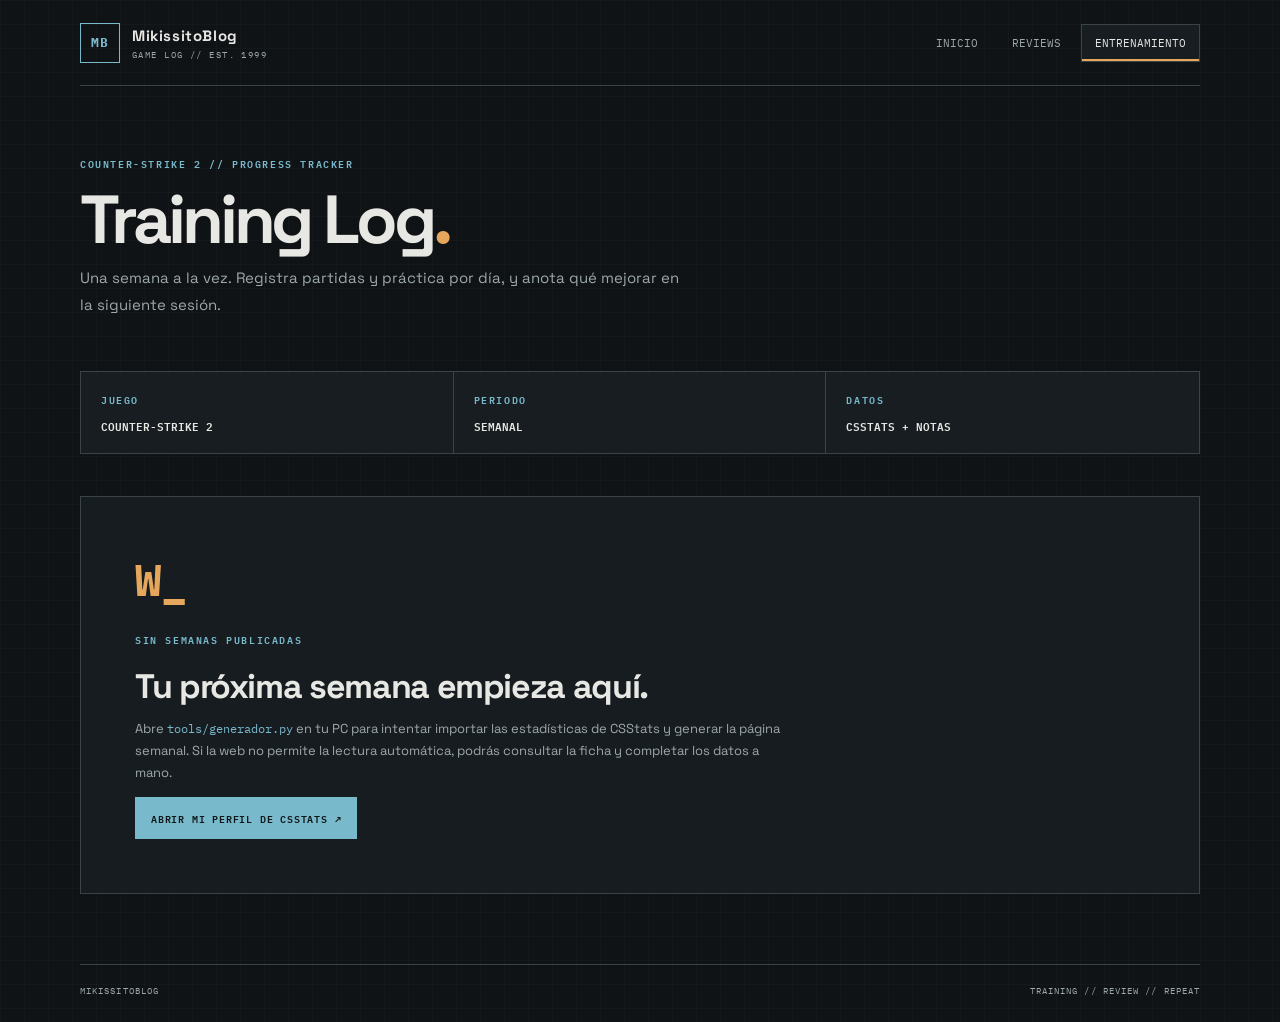
==== entrenamiento/index.html @ 772dc72a "Create MikissitoBlog static site Co-authored-by: Copilot <223556219+Copilot@users.noreply.github.com" ====
<!doctype html>
<html lang="es">
<head>
  <meta charset="utf-8">
  <meta name="viewport" content="width=device-width, initial-scale=1">
  <meta name="description" content="Diario semanal de entrenamiento y estadísticas de Counter-Strike 2.">
  <title>MikissitoBlog — Entrenamiento CS2</title>
  <link rel="stylesheet" href="../css/style.css">
</head>
<body>
  <header class="site-header">
    <a class="brand" href="../index.html"><span class="brand-mark">MB</span><span>MikissitoBlog<small>GAME LOG // EST. 1999</small></span></a>
    <nav class="main-nav" aria-label="Navegación principal">
      <a href="../index.html">Inicio</a><a href="../reviews/index.html">Reviews</a><a class="active" href="index.html">Entrenamiento</a>
    </nav>
  </header>
  <main>
    <section class="page-heading">
      <p class="eyebrow">COUNTER-STRIKE 2 // PROGRESS TRACKER</p>
      <h1>Training Log<span class="heading-dot">.</span></h1>
      <p>Una semana a la vez. Registra partidas y práctica por día, y anota qué mejorar en la siguiente sesión.</p>
    </section>
    <section class="stats-strip" aria-label="Información del registro">
      <div><span class="stat-label">JUEGO</span><strong>COUNTER-STRIKE 2</strong></div>
      <div><span class="stat-label">PERIODO</span><strong>SEMANAL</strong></div>
      <div><span class="stat-label">DATOS</span><strong>CSSTATS + NOTAS</strong></div>
    </section>
    <div class="entry-grid">
      <!-- GENERATED WEEKS -->
    </div>
    <!-- EMPTY WEEKS START -->
    <section class="panel empty-state">
      <div class="empty-icon" aria-hidden="true">W_</div>
      <p class="eyebrow">SIN SEMANAS PUBLICADAS</p>
      <h2>Tu próxima semana empieza aquí.</h2>
      <p>Abre <code>tools/generador.py</code> en tu PC para intentar importar las estadísticas de CSStats y generar la página semanal. Si la web no permite la lectura automática, podrás consultar la ficha y completar los datos a mano.</p>
      <a class="button button-primary" href="https://csstats.gg/player/76561198840688911#/">ABRIR MI PERFIL DE CSSTATS ↗</a>
    </section>
    <!-- EMPTY WEEKS END -->
  </main>
  <footer class="site-footer"><span>MIKISSITOBLOG</span><span>TRAINING // REVIEW // REPEAT</span></footer>
</body>
</html>
---- css/style.css ----
@import url('https://fonts.googleapis.com/css2?family=IBM+Plex+Mono:wght@400;500;600;700&family=Space+Grotesk:wght@400;500;600;700&display=swap');

:root {
  color-scheme: dark;
  --bg: #101316;
  --panel: #181d21;
  --panel-light: #20272c;
  --line: #39434a;
  --text: #e7e8e4;
  --muted: #9da8aa;
  --blue: #79b9cc;
  --orange: #e6a75d;
  --mono: "IBM Plex Mono", "Courier New", monospace;
  --display: "Space Grotesk", "Arial", sans-serif;
}

* { box-sizing: border-box; }
html { min-width: 320px; background: var(--bg); }
body {
  margin: 0;
  min-height: 100vh;
  color: var(--text);
  background-color: var(--bg);
  background-image: linear-gradient(rgba(255,255,255,.018) 1px, transparent 1px), linear-gradient(90deg, rgba(255,255,255,.018) 1px, transparent 1px);
  background-size: 24px 24px;
  font-family: var(--display);
}
a { color: inherit; text-decoration: none; }
.site-header, main, .site-footer { width: min(1120px, calc(100% - 40px)); margin-inline: auto; }
.site-header {
  display: flex;
  align-items: center;
  justify-content: space-between;
  gap: 24px;
  min-height: 86px;
  border-bottom: 1px solid var(--line);
}
.brand { display: flex; align-items: center; gap: 12px; font-size: 15px; font-weight: 700; letter-spacing: .04em; }
.brand small { display: block; margin-top: 4px; color: var(--muted); font: 9px var(--mono); letter-spacing: .16em; }
.brand-mark { display: grid; width: 40px; height: 40px; place-items: center; border: 1px solid var(--blue); color: var(--blue); font: 700 13px var(--mono); }
.main-nav { display: flex; gap: 6px; font: 11px var(--mono); text-transform: uppercase; }
.main-nav a { padding: 11px 13px; color: var(--muted); border: 1px solid transparent; }
.main-nav a:hover, .main-nav a.active { color: var(--text); border-color: var(--line); background: var(--panel); }
.main-nav a.active { box-shadow: inset 0 -2px var(--orange); }
main { padding: 46px 0 70px; }
.window { border: 1px solid #59636a; background: var(--panel); box-shadow: 8px 8px 0 rgba(0,0,0,.24); }
.window-title { display: flex; justify-content: space-between; padding: 10px 14px; color: #141719; background: #a4b9bd; font: 600 10px var(--mono); letter-spacing: .12em; }
.window-controls { font-size: 13px; letter-spacing: .3em; }
.hero { position: relative; overflow: hidden; min-height: 380px; }
.hero::after { position: absolute; top: 62px; right: 7%; width: 240px; height: 240px; border: 1px solid rgba(121,185,204,.16); content: ""; transform: rotate(45deg); box-shadow: 0 0 0 24px rgba(121,185,204,.025), 0 0 0 48px rgba(121,185,204,.02); }
.hero-content { position: relative; z-index: 1; max-width: 690px; padding: 42px 48px 55px; }
.eyebrow, .stat-label { color: var(--blue); font: 600 10px var(--mono); letter-spacing: .16em; }
h1, h2, p { margin-top: 0; }
.hero h1, .page-heading h1 { margin: 18px 0; font-size: clamp(42px, 7vw, 72px); line-height: .98; letter-spacing: -.06em; }
.hero h1 span { color: var(--blue); }
.lede, .page-heading > p:last-child { max-width: 600px; color: var(--muted); font-size: 15px; line-height: 1.8; }
.button-row { display: flex; flex-wrap: wrap; gap: 10px; margin-top: 28px; }
.button { display: inline-flex; align-items: center; justify-content: center; gap: 12px; min-height: 42px; padding: 0 15px; border: 1px solid #58636a; color: var(--text); background: #171c20; font: 600 10px var(--mono); letter-spacing: .08em; }
.button:hover { border-color: var(--blue); }
.button-primary { border-color: var(--blue); color: #101719; background: var(--blue); }
.button-primary:hover { background: #a1d1dc; color: #101719; }
.hero-status { display: flex; align-items: center; gap: 9px; padding: 12px 16px; border-top: 1px solid var(--line); color: var(--muted); font: 9px var(--mono); letter-spacing: .12em; }
.hero-status > span:last-of-type { margin-left: auto; color: var(--orange); }
.status-dot { width: 7px; height: 7px; border-radius: 50%; background: #80c78e; box-shadow: 0 0 8px #80c78e; }
.home-grid { display: grid; grid-template-columns: repeat(3, 1fr); gap: 14px; margin-top: 18px; }
.panel { padding: 25px; border: 1px solid var(--line); background: rgba(24,29,33,.94); }
.panel h2 { margin: 17px 0 10px; font-size: 23px; letter-spacing: -.04em; }
.panel p:not(.eyebrow) { color: var(--muted); font-size: 13px; line-height: 1.7; }
.text-link { display: inline-block; margin-top: 12px; color: var(--blue); font: 600 10px var(--mono); letter-spacing: .05em; }
.panel-accent { border-top: 2px solid var(--orange); }
.panel-accent .eyebrow { color: var(--orange); }
.tag { display: inline-block; margin-top: 8px; padding: 7px 9px; border: 1px solid var(--line); color: var(--muted); font: 9px var(--mono); letter-spacing: .06em; }
.page-heading { padding: 22px 0 26px; }
.page-heading h1 { margin: 15px 0 10px; font-size: clamp(44px, 7vw, 68px); }
.heading-dot { color: var(--orange); }
.stats-strip { display: grid; grid-template-columns: repeat(3,1fr); margin: 12px 0 18px; border: 1px solid var(--line); background: var(--panel); }
.stats-strip > div { display: grid; gap: 8px; padding: 18px 20px; border-right: 1px solid var(--line); }
.stats-strip > div:last-child { border-right: 0; }
.stats-strip strong { font: 600 11px var(--mono); }
.empty-state { padding: clamp(26px, 6vw, 54px); }
.empty-state h2 { max-width: 650px; font-size: clamp(23px, 4vw, 34px); }
.empty-state p:not(.eyebrow) { max-width: 660px; }
.empty-icon { margin-bottom: 22px; color: var(--orange); font: 700 44px var(--mono); }
code { color: var(--blue); font-family: var(--mono); font-size: .9em; }
.site-footer { display: flex; justify-content: space-between; gap: 18px; padding: 20px 0 26px; border-top: 1px solid var(--line); color: var(--muted); font: 9px var(--mono); letter-spacing: .12em; }
.site-footer b { color: var(--orange); }

.entry-grid, .day-grid { display: grid; grid-template-columns: repeat(2, minmax(0, 1fr)); gap: 14px; margin: 14px 0 24px; }
.review-layout { display: grid; grid-template-columns: minmax(180px, 280px) 1fr; gap: 28px; }
.review-cover { display: block; width: 100%; max-height: 390px; object-fit: cover; border: 1px solid var(--line); }
.cover-placeholder { display: grid; min-height: 260px; place-items: center; color: var(--muted); background: var(--panel-light); font: 10px var(--mono); }
.review-score { color: var(--orange); font: 700 40px var(--mono); }
.review-score span { color: var(--muted); font-size: 15px; }
.review-points { grid-template-columns: repeat(2, minmax(0, 1fr)); }
.review-points ul { padding-left: 18px; color: var(--muted); font-size: 13px; line-height: 1.8; }
.review-card h2 a, .week-card h2 a { color: var(--text); }
.review-card h2 a:hover, .week-card h2 a:hover { color: var(--blue); }
.day-card details { margin-top: 12px; border-top: 1px solid var(--line); padding-top: 10px; }
.day-card summary { color: var(--blue); cursor: pointer; font: 600 10px var(--mono); }
.table-wrap { overflow-x: auto; }
table { width: 100%; border-collapse: collapse; font-size: 12px; }
th, td { padding: 11px 9px; border-top: 1px solid var(--line); text-align: left; vertical-align: top; }
th { width: 145px; color: var(--blue); font: 600 10px var(--mono); }
@media (max-width: 720px) {
  .site-header { align-items: flex-start; flex-direction: column; padding: 18px 0 12px; }
  .main-nav { width: 100%; gap: 0; }
  .main-nav a { flex: 1; padding-inline: 8px; text-align: center; font-size: 9px; }
  main { padding-top: 26px; }
  .hero-content { padding: 32px 24px 40px; }
  .hero::after { top: 100px; right: -120px; }
  .home-grid { grid-template-columns: 1fr; }
  .stats-strip { grid-template-columns: 1fr; }
  .stats-strip > div { border-right: 0; border-bottom: 1px solid var(--line); }
  .stats-strip > div:last-child { border-bottom: 0; }
  .site-footer { flex-direction: column; }
  .entry-grid, .day-grid, .review-points, .review-layout { grid-template-columns: 1fr; }
}
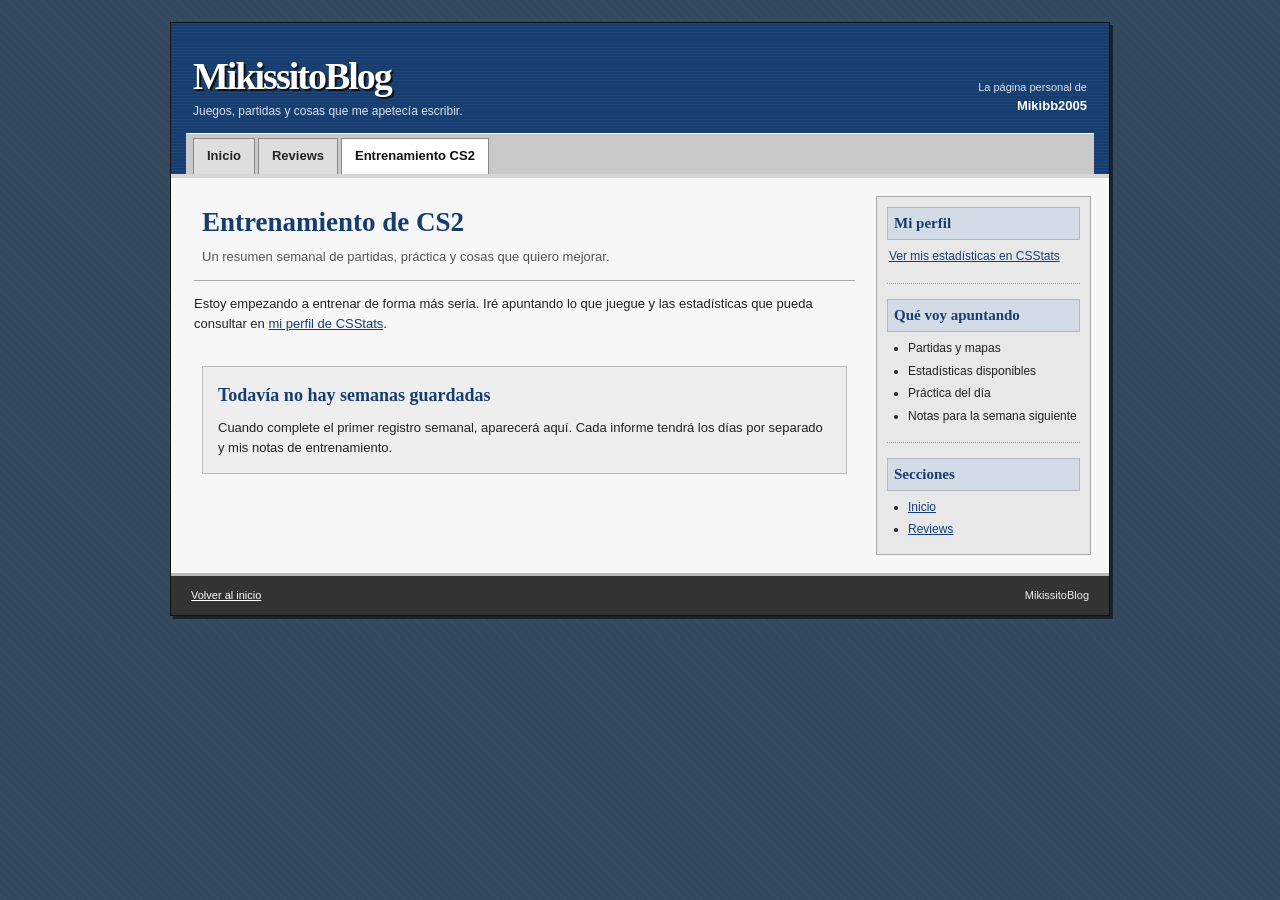
==== commit c17a1103: "Redesign blog with early 2000s personal site style Co-authored-by: Copilot <223556219+Copilot@users." ====
--- a/entrenamiento/index.html
+++ b/entrenamiento/index.html
@@ -3,41 +3,45 @@
 <head>
   <meta charset="utf-8">
   <meta name="viewport" content="width=device-width, initial-scale=1">
-  <meta name="description" content="Diario semanal de entrenamiento y estadísticas de Counter-Strike 2.">
-  <title>MikissitoBlog — Entrenamiento CS2</title>
+  <meta name="description" content="Registro personal de entrenamiento y estadísticas de Counter-Strike 2.">
+  <title>MikissitoBlog - Entrenamiento CS2</title>
   <link rel="stylesheet" href="../css/style.css">
 </head>
 <body>
-  <header class="site-header">
-    <a class="brand" href="../index.html"><span class="brand-mark">MB</span><span>MikissitoBlog<small>GAME LOG // EST. 1999</small></span></a>
-    <nav class="main-nav" aria-label="Navegación principal">
-      <a href="../index.html">Inicio</a><a href="../reviews/index.html">Reviews</a><a class="active" href="index.html">Entrenamiento</a>
-    </nav>
-  </header>
-  <main>
-    <section class="page-heading">
-      <p class="eyebrow">COUNTER-STRIKE 2 // PROGRESS TRACKER</p>
-      <h1>Training Log<span class="heading-dot">.</span></h1>
-      <p>Una semana a la vez. Registra partidas y práctica por día, y anota qué mejorar en la siguiente sesión.</p>
-    </section>
-    <section class="stats-strip" aria-label="Información del registro">
-      <div><span class="stat-label">JUEGO</span><strong>COUNTER-STRIKE 2</strong></div>
-      <div><span class="stat-label">PERIODO</span><strong>SEMANAL</strong></div>
-      <div><span class="stat-label">DATOS</span><strong>CSSTATS + NOTAS</strong></div>
-    </section>
-    <div class="entry-grid">
-      <!-- GENERATED WEEKS -->
-    </div>
-    <!-- EMPTY WEEKS START -->
-    <section class="panel empty-state">
-      <div class="empty-icon" aria-hidden="true">W_</div>
-      <p class="eyebrow">SIN SEMANAS PUBLICADAS</p>
-      <h2>Tu próxima semana empieza aquí.</h2>
-      <p>Abre <code>tools/generador.py</code> en tu PC para intentar importar las estadísticas de CSStats y generar la página semanal. Si la web no permite la lectura automática, podrás consultar la ficha y completar los datos a mano.</p>
-      <a class="button button-primary" href="https://csstats.gg/player/76561198840688911#/">ABRIR MI PERFIL DE CSSTATS ↗</a>
-    </section>
-    <!-- EMPTY WEEKS END -->
-  </main>
-  <footer class="site-footer"><span>MIKISSITOBLOG</span><span>TRAINING // REVIEW // REPEAT</span></footer>
+  <div class="site-wrap">
+    <header class="site-header">
+      <div class="header-top">
+        <div><a class="brand" href="../index.html">MikissitoBlog</a><p class="tagline">Juegos, partidas y cosas que me apetecía escribir.</p></div>
+        <p class="header-note">La página personal de<br><strong>Mikibb2005</strong></p>
+      </div>
+      <nav class="main-nav" aria-label="Navegación principal">
+        <a href="../index.html">Inicio</a><a href="../reviews/index.html">Reviews</a><a class="active" href="index.html">Entrenamiento CS2</a>
+      </nav>
+    </header>
+
+    <main class="page-layout">
+      <section class="content-column">
+        <div class="page-title"><h1>Entrenamiento de CS2</h1><p>Un resumen semanal de partidas, práctica y cosas que quiero mejorar.</p></div>
+        <p>Estoy empezando a entrenar de forma más seria. Iré apuntando lo que juegue y las estadísticas que pueda consultar en <a href="https://csstats.gg/player/76561198840688911#/">mi perfil de CSStats</a>.</p>
+        <div class="entry-grid">
+          <!-- GENERATED WEEKS -->
+        </div>
+        <!-- EMPTY WEEKS START -->
+        <section class="empty-state">
+          <h2>Todavía no hay semanas guardadas</h2>
+          <p>Cuando complete el primer registro semanal, aparecerá aquí. Cada informe tendrá los días por separado y mis notas de entrenamiento.</p>
+        </section>
+        <!-- EMPTY WEEKS END -->
+      </section>
+
+      <aside class="site-sidebar">
+        <section class="sidebar-box"><h2>Mi perfil</h2><p><a href="https://csstats.gg/player/76561198840688911#/">Ver mis estadísticas en CSStats</a></p></section>
+        <section class="sidebar-box"><h2>Qué voy apuntando</h2><ul><li>Partidas y mapas</li><li>Estadísticas disponibles</li><li>Práctica del día</li><li>Notas para la semana siguiente</li></ul></section>
+        <section class="sidebar-box"><h2>Secciones</h2><ul><li><a href="../index.html">Inicio</a></li><li><a href="../reviews/index.html">Reviews</a></li></ul></section>
+      </aside>
+    </main>
+
+    <footer class="site-footer"><span><a href="../index.html">Volver al inicio</a></span><span>MikissitoBlog</span></footer>
+  </div>
 </body>
 </html>
--- a/css/style.css
+++ b/css/style.css
@@ -1,117 +1,500 @@
-@import url('https://fonts.googleapis.com/css2?family=IBM+Plex+Mono:wght@400;500;600;700&family=Space+Grotesk:wght@400;500;600;700&display=swap');
-
-:root {
-  color-scheme: dark;
-  --bg: #101316;
-  --panel: #181d21;
-  --panel-light: #20272c;
-  --line: #39434a;
-  --text: #e7e8e4;
-  --muted: #9da8aa;
-  --blue: #79b9cc;
-  --orange: #e6a75d;
-  --mono: "IBM Plex Mono", "Courier New", monospace;
-  --display: "Space Grotesk", "Arial", sans-serif;
-}
-
-* { box-sizing: border-box; }
-html { min-width: 320px; background: var(--bg); }
+* {
+  box-sizing: border-box;
+}
+
 body {
   margin: 0;
-  min-height: 100vh;
-  color: var(--text);
-  background-color: var(--bg);
-  background-image: linear-gradient(rgba(255,255,255,.018) 1px, transparent 1px), linear-gradient(90deg, rgba(255,255,255,.018) 1px, transparent 1px);
-  background-size: 24px 24px;
-  font-family: var(--display);
-}
-a { color: inherit; text-decoration: none; }
-.site-header, main, .site-footer { width: min(1120px, calc(100% - 40px)); margin-inline: auto; }
+  padding: 22px 12px;
+  color: #222;
+  background-color: #34495e;
+  background-image: repeating-linear-gradient(45deg, rgba(255,255,255,.025) 0, rgba(255,255,255,.025) 1px, transparent 1px, transparent 6px);
+  font: 13px/1.55 Arial, Helvetica, sans-serif;
+}
+
+a {
+  color: #153f78;
+  text-decoration: underline;
+}
+
+a:visited {
+  color: #583b72;
+}
+
+a:hover {
+  color: #a32d16;
+}
+
+.site-wrap {
+  width: min(940px, 100%);
+  margin: 0 auto;
+  border: 1px solid #111;
+  background: #e7e7e7;
+  box-shadow: 3px 3px 0 #18232d;
+}
+
 .site-header {
+  padding: 18px 22px 0;
+  color: #fff;
+  background-color: #163d70;
+  background-image: repeating-linear-gradient(0deg, rgba(255,255,255,.035) 0, rgba(255,255,255,.035) 1px, transparent 1px, transparent 3px);
+  border-bottom: 4px solid #d5d5d5;
+}
+
+.header-top {
   display: flex;
-  align-items: center;
+  align-items: flex-end;
   justify-content: space-between;
-  gap: 24px;
-  min-height: 86px;
-  border-bottom: 1px solid var(--line);
-}
-.brand { display: flex; align-items: center; gap: 12px; font-size: 15px; font-weight: 700; letter-spacing: .04em; }
-.brand small { display: block; margin-top: 4px; color: var(--muted); font: 9px var(--mono); letter-spacing: .16em; }
-.brand-mark { display: grid; width: 40px; height: 40px; place-items: center; border: 1px solid var(--blue); color: var(--blue); font: 700 13px var(--mono); }
-.main-nav { display: flex; gap: 6px; font: 11px var(--mono); text-transform: uppercase; }
-.main-nav a { padding: 11px 13px; color: var(--muted); border: 1px solid transparent; }
-.main-nav a:hover, .main-nav a.active { color: var(--text); border-color: var(--line); background: var(--panel); }
-.main-nav a.active { box-shadow: inset 0 -2px var(--orange); }
-main { padding: 46px 0 70px; }
-.window { border: 1px solid #59636a; background: var(--panel); box-shadow: 8px 8px 0 rgba(0,0,0,.24); }
-.window-title { display: flex; justify-content: space-between; padding: 10px 14px; color: #141719; background: #a4b9bd; font: 600 10px var(--mono); letter-spacing: .12em; }
-.window-controls { font-size: 13px; letter-spacing: .3em; }
-.hero { position: relative; overflow: hidden; min-height: 380px; }
-.hero::after { position: absolute; top: 62px; right: 7%; width: 240px; height: 240px; border: 1px solid rgba(121,185,204,.16); content: ""; transform: rotate(45deg); box-shadow: 0 0 0 24px rgba(121,185,204,.025), 0 0 0 48px rgba(121,185,204,.02); }
-.hero-content { position: relative; z-index: 1; max-width: 690px; padding: 42px 48px 55px; }
-.eyebrow, .stat-label { color: var(--blue); font: 600 10px var(--mono); letter-spacing: .16em; }
-h1, h2, p { margin-top: 0; }
-.hero h1, .page-heading h1 { margin: 18px 0; font-size: clamp(42px, 7vw, 72px); line-height: .98; letter-spacing: -.06em; }
-.hero h1 span { color: var(--blue); }
-.lede, .page-heading > p:last-child { max-width: 600px; color: var(--muted); font-size: 15px; line-height: 1.8; }
-.button-row { display: flex; flex-wrap: wrap; gap: 10px; margin-top: 28px; }
-.button { display: inline-flex; align-items: center; justify-content: center; gap: 12px; min-height: 42px; padding: 0 15px; border: 1px solid #58636a; color: var(--text); background: #171c20; font: 600 10px var(--mono); letter-spacing: .08em; }
-.button:hover { border-color: var(--blue); }
-.button-primary { border-color: var(--blue); color: #101719; background: var(--blue); }
-.button-primary:hover { background: #a1d1dc; color: #101719; }
-.hero-status { display: flex; align-items: center; gap: 9px; padding: 12px 16px; border-top: 1px solid var(--line); color: var(--muted); font: 9px var(--mono); letter-spacing: .12em; }
-.hero-status > span:last-of-type { margin-left: auto; color: var(--orange); }
-.status-dot { width: 7px; height: 7px; border-radius: 50%; background: #80c78e; box-shadow: 0 0 8px #80c78e; }
-.home-grid { display: grid; grid-template-columns: repeat(3, 1fr); gap: 14px; margin-top: 18px; }
-.panel { padding: 25px; border: 1px solid var(--line); background: rgba(24,29,33,.94); }
-.panel h2 { margin: 17px 0 10px; font-size: 23px; letter-spacing: -.04em; }
-.panel p:not(.eyebrow) { color: var(--muted); font-size: 13px; line-height: 1.7; }
-.text-link { display: inline-block; margin-top: 12px; color: var(--blue); font: 600 10px var(--mono); letter-spacing: .05em; }
-.panel-accent { border-top: 2px solid var(--orange); }
-.panel-accent .eyebrow { color: var(--orange); }
-.tag { display: inline-block; margin-top: 8px; padding: 7px 9px; border: 1px solid var(--line); color: var(--muted); font: 9px var(--mono); letter-spacing: .06em; }
-.page-heading { padding: 22px 0 26px; }
-.page-heading h1 { margin: 15px 0 10px; font-size: clamp(44px, 7vw, 68px); }
-.heading-dot { color: var(--orange); }
-.stats-strip { display: grid; grid-template-columns: repeat(3,1fr); margin: 12px 0 18px; border: 1px solid var(--line); background: var(--panel); }
-.stats-strip > div { display: grid; gap: 8px; padding: 18px 20px; border-right: 1px solid var(--line); }
-.stats-strip > div:last-child { border-right: 0; }
-.stats-strip strong { font: 600 11px var(--mono); }
-.empty-state { padding: clamp(26px, 6vw, 54px); }
-.empty-state h2 { max-width: 650px; font-size: clamp(23px, 4vw, 34px); }
-.empty-state p:not(.eyebrow) { max-width: 660px; }
-.empty-icon { margin-bottom: 22px; color: var(--orange); font: 700 44px var(--mono); }
-code { color: var(--blue); font-family: var(--mono); font-size: .9em; }
-.site-footer { display: flex; justify-content: space-between; gap: 18px; padding: 20px 0 26px; border-top: 1px solid var(--line); color: var(--muted); font: 9px var(--mono); letter-spacing: .12em; }
-.site-footer b { color: var(--orange); }
-
-.entry-grid, .day-grid { display: grid; grid-template-columns: repeat(2, minmax(0, 1fr)); gap: 14px; margin: 14px 0 24px; }
-.review-layout { display: grid; grid-template-columns: minmax(180px, 280px) 1fr; gap: 28px; }
-.review-cover { display: block; width: 100%; max-height: 390px; object-fit: cover; border: 1px solid var(--line); }
-.cover-placeholder { display: grid; min-height: 260px; place-items: center; color: var(--muted); background: var(--panel-light); font: 10px var(--mono); }
-.review-score { color: var(--orange); font: 700 40px var(--mono); }
-.review-score span { color: var(--muted); font-size: 15px; }
-.review-points { grid-template-columns: repeat(2, minmax(0, 1fr)); }
-.review-points ul { padding-left: 18px; color: var(--muted); font-size: 13px; line-height: 1.8; }
-.review-card h2 a, .week-card h2 a { color: var(--text); }
-.review-card h2 a:hover, .week-card h2 a:hover { color: var(--blue); }
-.day-card details { margin-top: 12px; border-top: 1px solid var(--line); padding-top: 10px; }
-.day-card summary { color: var(--blue); cursor: pointer; font: 600 10px var(--mono); }
-.table-wrap { overflow-x: auto; }
-table { width: 100%; border-collapse: collapse; font-size: 12px; }
-th, td { padding: 11px 9px; border-top: 1px solid var(--line); text-align: left; vertical-align: top; }
-th { width: 145px; color: var(--blue); font: 600 10px var(--mono); }
-@media (max-width: 720px) {
-  .site-header { align-items: flex-start; flex-direction: column; padding: 18px 0 12px; }
-  .main-nav { width: 100%; gap: 0; }
-  .main-nav a { flex: 1; padding-inline: 8px; text-align: center; font-size: 9px; }
-  main { padding-top: 26px; }
-  .hero-content { padding: 32px 24px 40px; }
-  .hero::after { top: 100px; right: -120px; }
-  .home-grid { grid-template-columns: 1fr; }
-  .stats-strip { grid-template-columns: 1fr; }
-  .stats-strip > div { border-right: 0; border-bottom: 1px solid var(--line); }
-  .stats-strip > div:last-child { border-bottom: 0; }
-  .site-footer { flex-direction: column; }
-  .entry-grid, .day-grid, .review-points, .review-layout { grid-template-columns: 1fr; }
-}
+  gap: 20px;
+  min-height: 92px;
+  padding-bottom: 15px;
+}
+
+.brand {
+  display: inline-block;
+  color: #fff;
+  font: bold 38px/1 Georgia, "Times New Roman", serif;
+  letter-spacing: -2px;
+  text-decoration: none;
+  text-shadow: 2px 2px #111;
+}
+
+.brand:visited,
+.brand:hover {
+  color: #fff;
+}
+
+.tagline {
+  margin: 9px 0 0;
+  color: #d7e2ee;
+  font: 12px Arial, Helvetica, sans-serif;
+}
+
+.header-note {
+  margin: 0 0 2px;
+  color: #d7e2ee;
+  font-size: 11px;
+  text-align: right;
+}
+
+.header-note strong {
+  color: #fff;
+  font-size: 13px;
+}
+
+.main-nav {
+  display: flex;
+  flex-wrap: wrap;
+  gap: 3px;
+  margin: 0 -7px;
+  padding: 0 7px;
+  background: #c9c9c9;
+  border-top: 1px solid #fff;
+}
+
+.main-nav a {
+  display: block;
+  margin-top: 4px;
+  padding: 7px 13px 8px;
+  color: #222;
+  background: #dedede;
+  border: 1px solid #888;
+  border-bottom: 0;
+  font-weight: bold;
+  text-decoration: none;
+}
+
+.main-nav a:visited {
+  color: #222;
+}
+
+.main-nav a:hover,
+.main-nav a.active {
+  color: #111;
+  background: #fff;
+}
+
+.page-layout {
+  display: grid;
+  grid-template-columns: minmax(0, 1fr) 215px;
+  align-items: start;
+  gap: 16px;
+  min-height: 340px;
+  padding: 18px;
+  background: #f7f7f7;
+}
+
+.content-column {
+  min-width: 0;
+  padding: 0 5px;
+}
+
+.post,
+.page-title {
+  padding: 5px 8px 13px;
+}
+
+.page-title {
+  margin-bottom: 12px;
+  border-bottom: 1px solid #aaa;
+}
+
+.page-title h1,
+.post h1 {
+  margin: 5px 0 8px;
+  color: #163d70;
+  font: bold 27px/1.2 Georgia, "Times New Roman", serif;
+}
+
+.page-title p {
+  margin: 0;
+  color: #555;
+}
+
+.section-heading {
+  margin: 18px 8px 8px;
+  color: #163d70;
+  font: bold 20px Georgia, "Times New Roman", serif;
+}
+
+.post h2,
+.sidebar-box h2,
+.empty-state h2 {
+  color: #163d70;
+  font-family: Georgia, "Times New Roman", serif;
+}
+
+.post h2 {
+  margin: 8px 0;
+  font-size: 20px;
+}
+
+.post p {
+  margin: 9px 0;
+}
+
+.post-meta {
+  color: #666;
+  font: 11px Arial, Helvetica, sans-serif;
+}
+
+.post hr,
+hr {
+  height: 1px;
+  margin: 17px 5px;
+  border: 0;
+  background: #bbb;
+}
+
+.link-list {
+  padding-left: 22px;
+}
+
+.link-list li {
+  margin: 7px 0;
+}
+
+.update-note {
+  margin: 22px 8px 0;
+  padding: 7px 9px;
+  color: #555;
+  background: #e9e9e9;
+  border: 1px solid #ccc;
+  font-size: 11px;
+}
+
+.site-sidebar {
+  padding: 10px;
+  background: #e8e8e8;
+  border: 1px solid #aaa;
+}
+
+.sidebar-box {
+  margin-bottom: 15px;
+  padding-bottom: 11px;
+  border-bottom: 1px dotted #999;
+}
+
+.sidebar-box:last-child {
+  margin-bottom: 0;
+  padding-bottom: 0;
+  border-bottom: 0;
+}
+
+.sidebar-box h2 {
+  margin: 0 0 7px;
+  padding: 4px 6px;
+  background: #d3dce6;
+  border: 1px solid #aeb8c2;
+  font-size: 15px;
+}
+
+.sidebar-box p {
+  margin: 6px 2px;
+  font-size: 12px;
+}
+
+.sidebar-box ul {
+  margin: 5px 0;
+  padding-left: 21px;
+  font-size: 12px;
+}
+
+.sidebar-box li {
+  margin: 4px 0;
+}
+
+.empty-state {
+  margin: 18px 8px;
+  padding: 15px;
+  background: #eee;
+  border: 1px solid #bbb;
+}
+
+.empty-state h2 {
+  margin: 0 0 8px;
+  font-size: 18px;
+}
+
+.empty-state p {
+  margin: 0;
+}
+
+.entry-grid {
+  display: grid;
+  gap: 11px;
+  margin: 14px 8px;
+}
+
+.review-card,
+.week-card {
+  padding: 12px;
+  background: #efefef;
+  border: 1px solid #bbb;
+  border-left: 4px solid #315987;
+}
+
+.review-card h2,
+.week-card h2 {
+  margin: 4px 0;
+  font: bold 18px Georgia, "Times New Roman", serif;
+}
+
+.review-card p,
+.week-card p {
+  margin: 4px 0;
+}
+
+.review-card .post-meta,
+.week-card .post-meta {
+  color: #666;
+  font-size: 11px;
+}
+
+.site-footer {
+  display: flex;
+  justify-content: space-between;
+  gap: 12px;
+  padding: 11px 20px;
+  color: #eee;
+  background: #333;
+  border-top: 3px solid #bbb;
+  font-size: 11px;
+}
+
+.site-footer a {
+  color: #fff;
+}
+
+.review-layout {
+  display: grid;
+  grid-template-columns: minmax(140px, 230px) minmax(0, 1fr);
+  gap: 16px;
+  margin: 12px 8px;
+  padding: 12px;
+  background: #eee;
+  border: 1px solid #bbb;
+}
+
+.review-cover {
+  display: block;
+  width: 100%;
+  max-height: 330px;
+  object-fit: contain;
+  object-position: top;
+  background: #ddd;
+  border: 1px solid #999;
+}
+
+.cover-placeholder {
+  display: grid;
+  min-height: 200px;
+  place-items: center;
+  color: #555;
+  background: #ddd;
+  font-size: 12px;
+  text-align: center;
+}
+
+.review-score {
+  color: #153f78;
+  font: bold 27px Georgia, "Times New Roman", serif;
+}
+
+.review-score span {
+  color: #555;
+  font-size: 15px;
+}
+
+.review-points {
+  display: grid;
+  grid-template-columns: 1fr 1fr;
+  gap: 12px;
+  margin: 12px 8px;
+}
+
+.review-points .panel {
+  padding: 10px 14px;
+  background: #eee;
+  border: 1px solid #bbb;
+}
+
+.review-points h2 {
+  margin: 2px 0;
+  color: #163d70;
+  font: bold 18px Georgia, "Times New Roman", serif;
+}
+
+.review-points ul {
+  padding-left: 20px;
+}
+
+.stats-strip {
+  margin: 12px 8px;
+  border: 1px solid #aaa;
+  border-collapse: collapse;
+}
+
+.stats-strip > div {
+  display: grid;
+  grid-template-columns: 150px 1fr;
+  gap: 10px;
+  padding: 7px 10px;
+  border-bottom: 1px solid #ccc;
+}
+
+.stats-strip > div:last-child {
+  border-bottom: 0;
+}
+
+.stat-label {
+  font-weight: bold;
+}
+
+.panel {
+  margin: 12px 8px;
+  padding: 12px;
+  background: #eee;
+  border: 1px solid #bbb;
+}
+
+.panel h2 {
+  color: #163d70;
+  font: bold 18px Georgia, "Times New Roman", serif;
+}
+
+.day-grid {
+  display: grid;
+  grid-template-columns: 1fr 1fr;
+  gap: 10px;
+}
+
+.day-card {
+  margin: 0;
+}
+
+.day-card details {
+  margin-top: 8px;
+}
+
+.day-card summary {
+  cursor: pointer;
+  color: #153f78;
+  text-decoration: underline;
+}
+
+.table-wrap {
+  overflow-x: auto;
+}
+
+table {
+  width: 100%;
+  border-collapse: collapse;
+}
+
+th,
+td {
+  padding: 6px 8px;
+  border: 1px solid #bbb;
+  text-align: left;
+  vertical-align: top;
+}
+
+th {
+  width: 145px;
+  background: #e2e2e2;
+}
+
+code {
+  padding: 1px 3px;
+  background: #e5e5e5;
+  font-family: "Courier New", monospace;
+}
+
+@media (max-width: 700px) {
+  body {
+    padding: 8px;
+  }
+
+  .header-top {
+    align-items: flex-start;
+    flex-direction: column;
+    gap: 8px;
+    padding: 3px 0 13px;
+  }
+
+  .brand {
+    font-size: 32px;
+  }
+
+  .header-note {
+    text-align: left;
+  }
+
+  .page-layout {
+    grid-template-columns: 1fr;
+    padding: 12px;
+  }
+
+  .site-sidebar {
+    order: 2;
+  }
+
+  .review-layout,
+  .review-points,
+  .day-grid {
+    grid-template-columns: 1fr;
+  }
+
+  .review-cover {
+    max-width: 230px;
+  }
+
+  .stats-strip > div {
+    grid-template-columns: 1fr;
+    gap: 2px;
+  }
+
+  .site-footer {
+    flex-direction: column;
+  }
+}
